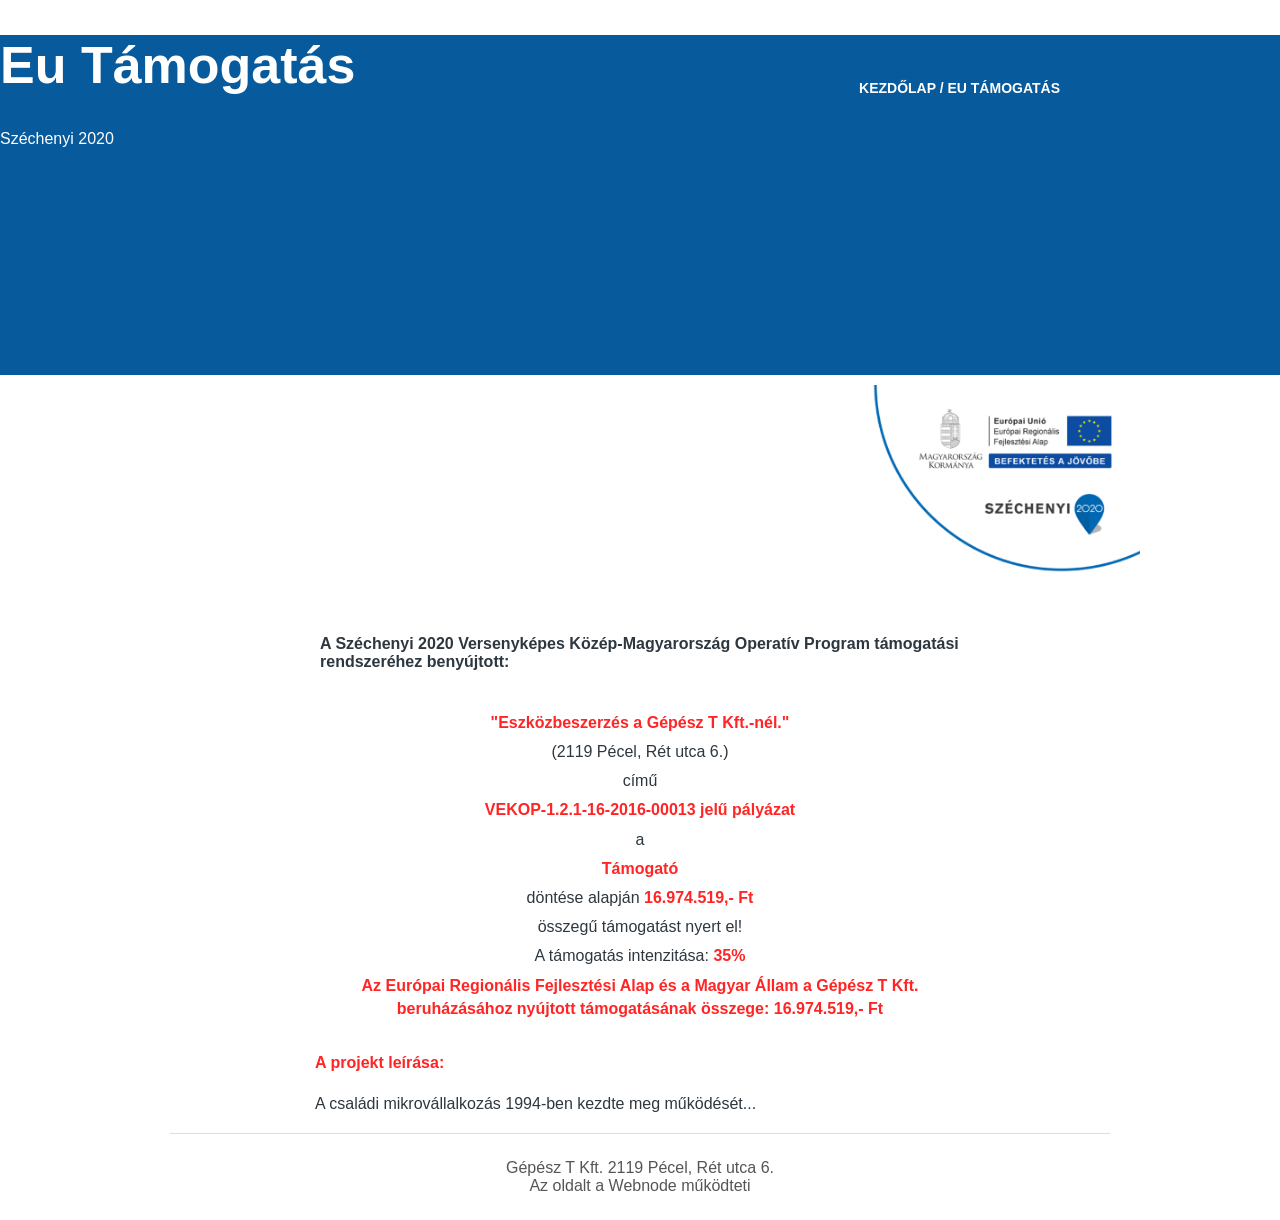
==== eu-tamogatas/index.html @ 1a9e48e1 "Add files via upload" ====
<!DOCTYPE html>
<html>
<head><meta charset="UTF-8"><link rel="stylesheet" href="../assets/style.css"></head>
<body>

<header class="eu-hero">
<div class="nav"><a href="../">KEZDŐLAP</a> / EU TÁMOGATÁS</div>
<h1>Eu Támogatás</h1>
<div class="subtitle">Széchenyi 2020</div>
</header>

<main>
<div class="eu-logo-row">
<img class="logo-eu" src="../assets/szechenyi2020-300.png">
</div>

<div class="eu-intro">
A Széchenyi 2020 Versenyképes Közép-Magyarország Operatív Program támogatási rendszeréhez benyújtott:
</div>

<div class="eu-centered">
<p class="red">"Eszközbeszerzés a Gépész T Kft.-nél."</p>
<p>(2119 Pécel, Rét utca 6.)</p>
<p>című</p>
<p class="red">VEKOP-1.2.1-16-2016-00013 jelű pályázat</p>
<p>a</p>
<p class="red">Támogató</p>
<p>döntése alapján <span class="red">16.974.519,- Ft</span></p>
<p>összegű támogatást nyert el!</p>
<p>A támogatás intenzitása: <span class="red">35%</span></p>
<p class="red">Az Európai Regionális Fejlesztési Alap és a Magyar Állam a Gépész T Kft. beruházásához nyújtott támogatásának összege: 16.974.519,- Ft</p>
</div>

<div class="eu-desc">
<p class="red">A projekt leírása:</p>
<p>A családi mikrovállalkozás 1994-ben kezdte meg működését...</p>
</div>

</main>

<footer class="footer">
Gépész T Kft. 2119 Pécel, Rét utca 6.<br>Az oldalt a Webnode működteti
</footer>

</body></html>
---- assets/style.css ----
body{margin:0;font-family:Arial;color:#2d3740}
.hero{background:#075a9b;height:360px;color:#fff;position:relative}
.nav{position:absolute;top:45px;right:220px;font-weight:bold;font-size:14px}
.nav a{color:#fff;text-decoration:none}
.hero h1{position:absolute;top:150px;width:100%;text-align:center;font-family:Georgia;font-size:70px;text-shadow:2px 3px rgba(0,0,0,.2)}
.hero .subtitle{position:absolute;top:215px;width:100%;text-align:center;font-size:15px;color:rgba(255,255,255,.85)}

.home-main{width:940px;margin:auto;position:relative;padding-top:60px}
.home-info{width:300px;margin-left:20px;color:#555}
.home-info .counter-label{margin-top:45px;margin-bottom:20px}
.logo-home{position:absolute;top:50px;right:40px;width:280px}

.pixel-counter{display:flex;gap:2px}
.digit{width:17px;height:22px;border:1px solid #ddd;background:#f2f2f2;text-align:center;font-family:monospace;color:#666}

.footer{width:940px;margin:auto;border-top:1px solid #ddd;text-align:center;padding:25px 0;color:#555}

.eu-hero{background:#075a9b;height:340px;color:#fff;position:relative}
.eu-hero h1{top:120px;font-size:52px}
.eu-logo-row{position:relative;height:240px}
.logo-eu{position:absolute;right:140px;top:10px;width:270px}

.eu-intro{width:640px;margin:20px auto 0 auto;font-weight:bold}
.eu-centered{width:650px;margin:40px auto 0 auto;text-align:center;line-height:1.45}
.eu-centered p{margin:0 0 6px 0}
.red{color:#ff2525;font-weight:bold}

.eu-desc{width:650px;margin:30px auto 0 auto;line-height:1.6}
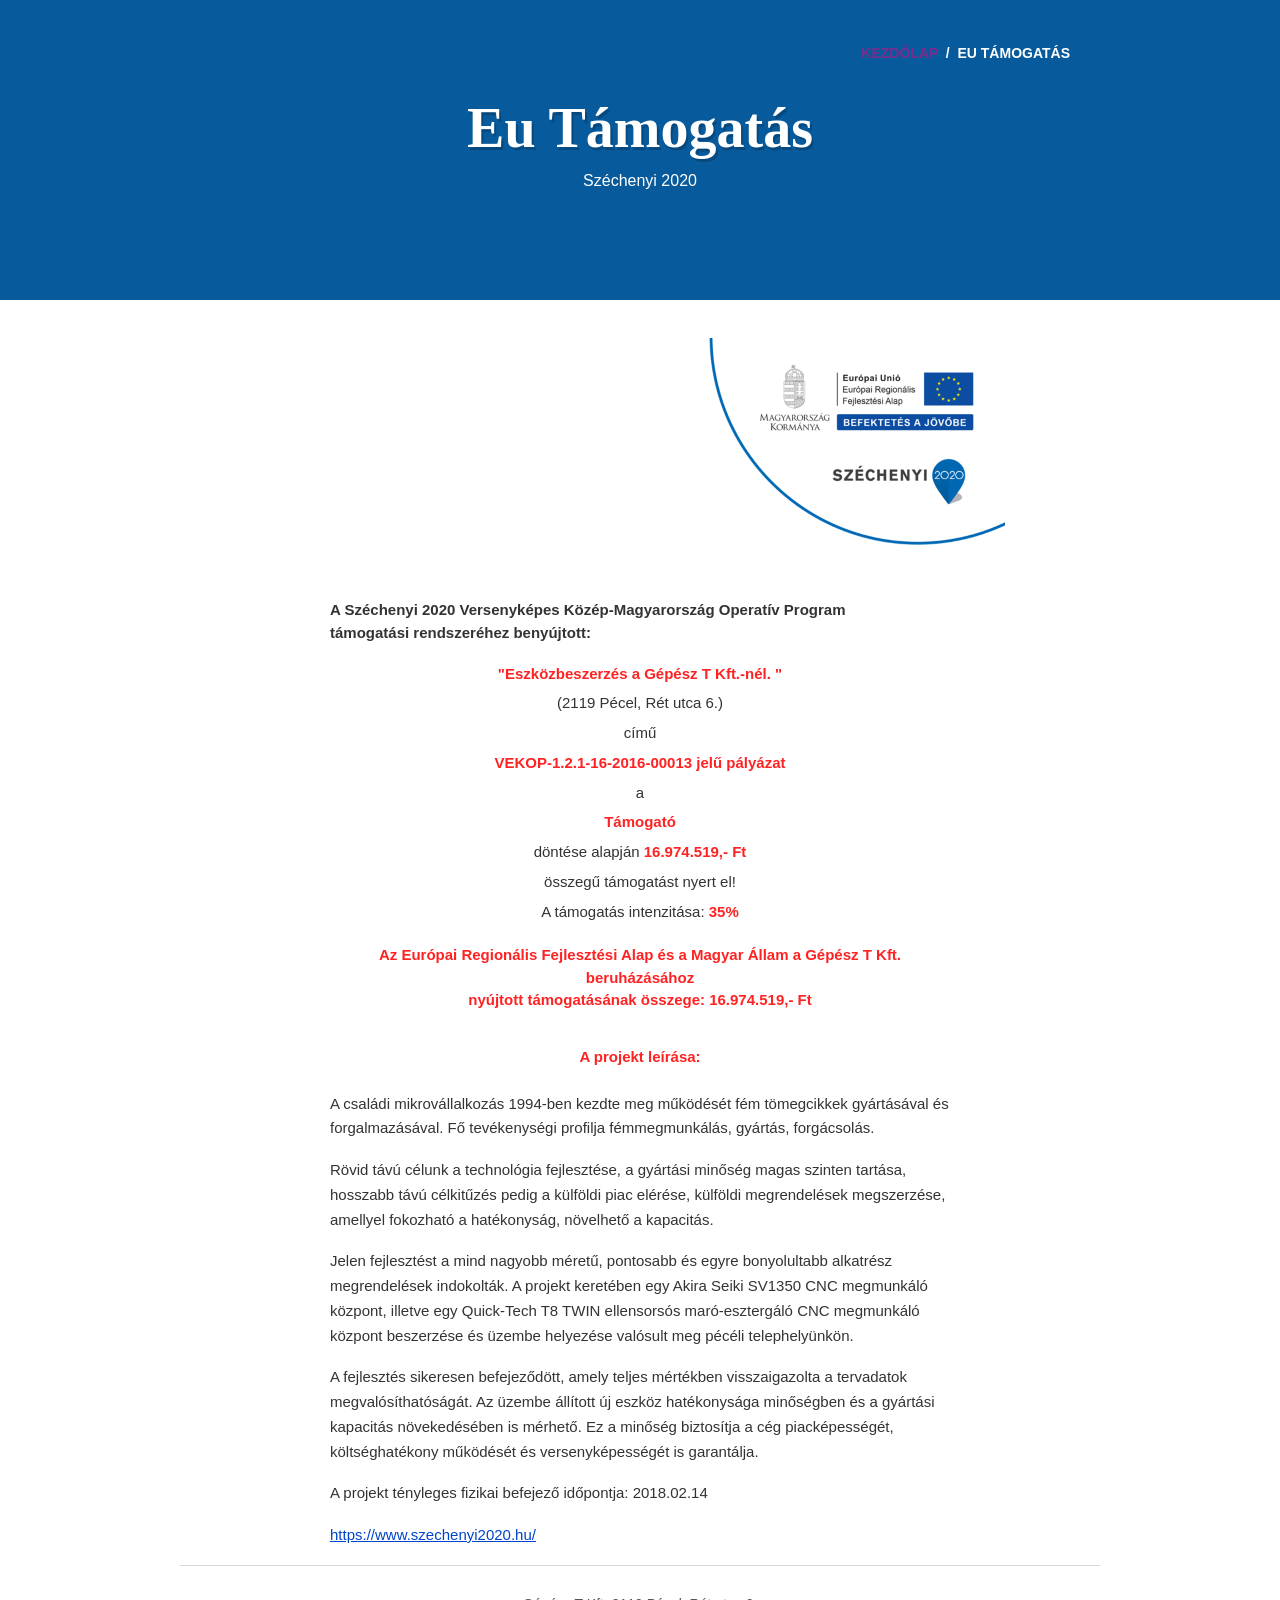
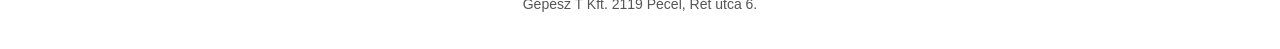
==== commit fb96a2ff: "Add files via upload" ====
--- a/eu-tamogatas/index.html
+++ b/eu-tamogatas/index.html
@@ -1,46 +1,75 @@
-
 <!DOCTYPE html>
-<html>
-<head><meta charset="UTF-8"><link rel="stylesheet" href="../assets/style.css"></head>
+<html lang="hu">
+<head>
+<meta charset="UTF-8">
+<meta name="viewport" content="width=device-width, initial-scale=1.0">
+<title>Eu Támogatás - Gépész T Kft.</title>
+<link rel="stylesheet" href="../assets/style.css">
+</head>
 <body>
 
-<header class="eu-hero">
-<div class="nav"><a href="../">KEZDŐLAP</a> / EU TÁMOGATÁS</div>
-<h1>Eu Támogatás</h1>
-<div class="subtitle">Széchenyi 2020</div>
+<header class="site-header eu">
+  <nav class="top-nav"><a class="visited" href="../">KEZDŐLAP</a>&nbsp;&nbsp;/&nbsp;&nbsp;EU TÁMOGATÁS</nav>
+  <h1 class="site-title">Eu Támogatás</h1>
+  <div class="subtitle">Széchenyi 2020</div>
 </header>
 
-<main>
-<div class="eu-logo-row">
-<img class="logo-eu" src="../assets/szechenyi2020-300.png">
-</div>
+<main class="eu-page">
+  <section class="eu-top">
+    <img class="eu-logo" src="../assets/szechenyi2020-300.png" alt="Széchenyi 2020">
+  </section>
 
-<div class="eu-intro">
-A Széchenyi 2020 Versenyképes Közép-Magyarország Operatív Program támogatási rendszeréhez benyújtott:
-</div>
+  <section class="eu-intro">
+    A Széchenyi 2020 Versenyképes Közép-Magyarország Operatív Program<br>
+    támogatási rendszeréhez benyújtott:
+  </section>
 
-<div class="eu-centered">
-<p class="red">"Eszközbeszerzés a Gépész T Kft.-nél."</p>
-<p>(2119 Pécel, Rét utca 6.)</p>
-<p>című</p>
-<p class="red">VEKOP-1.2.1-16-2016-00013 jelű pályázat</p>
-<p>a</p>
-<p class="red">Támogató</p>
-<p>döntése alapján <span class="red">16.974.519,- Ft</span></p>
-<p>összegű támogatást nyert el!</p>
-<p>A támogatás intenzitása: <span class="red">35%</span></p>
-<p class="red">Az Európai Regionális Fejlesztési Alap és a Magyar Állam a Gépész T Kft. beruházásához nyújtott támogatásának összege: 16.974.519,- Ft</p>
-</div>
+  <section class="eu-main-text">
+    <p class="red">"Eszközbeszerzés a Gépész T Kft.-nél. "</p>
+    <p>(2119 Pécel, Rét utca 6.)</p>
+    <p>című</p>
+    <p class="red">VEKOP-1.2.1-16-2016-00013 jelű pályázat</p>
+    <p>a</p>
+    <p class="red">Támogató</p>
+    <p>döntése alapján <span class="red">16.974.519,- Ft</span></p>
+    <p>összegű támogatást nyert el!</p>
+    <p>A támogatás intenzitása: <span class="red">35%</span></p>
 
-<div class="eu-desc">
-<p class="red">A projekt leírása:</p>
-<p>A családi mikrovállalkozás 1994-ben kezdte meg működését...</p>
-</div>
+    <p class="red support-sum">
+      Az Európai Regionális Fejlesztési Alap és a Magyar Állam a Gépész T Kft. beruházásához<br>
+      nyújtott támogatásának összege: 16.974.519,- Ft
+    </p>
 
+    <p class="red project-title">A projekt leírása:</p>
+  </section>
+
+  <section class="eu-description">
+    <p>A családi mikrovállalkozás 1994-ben kezdte meg működését fém tömegcikkek gyártásával és
+    forgalmazásával. Fő tevékenységi profilja fémmegmunkálás, gyártás, forgácsolás.</p>
+
+    <p>Rövid távú célunk a technológia fejlesztése, a gyártási minőség magas szinten tartása,
+    hosszabb távú célkitűzés pedig a külföldi piac elérése, külföldi megrendelések megszerzése,
+    amellyel fokozható a hatékonyság, növelhető a kapacitás.</p>
+
+    <p>Jelen fejlesztést a mind nagyobb méretű, pontosabb és egyre bonyolultabb alkatrész
+    megrendelések indokolták. A projekt keretében egy Akira Seiki SV1350 CNC megmunkáló
+    központ, illetve egy Quick-Tech T8 TWIN ellensorsós maró-esztergáló CNC megmunkáló
+    központ beszerzése és üzembe helyezése valósult meg pécéli telephelyünkön.</p>
+
+    <p>A fejlesztés sikeresen befejeződött, amely teljes mértékben visszaigazolta a tervadatok
+    megvalósíthatóságát. Az üzembe állított új eszköz hatékonysága minőségben és a gyártási
+    kapacitás növekedésében is mérhető. Ez a minőség biztosítja a cég piacképességét,
+    költséghatékony működését és versenyképességét is garantálja.</p>
+
+    <p>A projekt tényleges fizikai befejező időpontja: 2018.02.14</p>
+
+    <p><a href="https://www.szechenyi2020.hu/">https://www.szechenyi2020.hu/</a></p>
+  </section>
 </main>
 
 <footer class="footer">
-Gépész T Kft. 2119 Pécel, Rét utca 6.<br>Az oldalt a Webnode működteti
+  <div>Gépész T Kft. 2119 Pécel, Rét utca 6.</div>
 </footer>
 
-</body></html>
+</body>
+</html>
--- a/assets/style.css
+++ b/assets/style.css
@@ -1,29 +1,268 @@
 
-body{margin:0;font-family:Arial;color:#2d3740}
-.hero{background:#075a9b;height:360px;color:#fff;position:relative}
-.nav{position:absolute;top:45px;right:220px;font-weight:bold;font-size:14px}
-.nav a{color:#fff;text-decoration:none}
-.hero h1{position:absolute;top:150px;width:100%;text-align:center;font-family:Georgia;font-size:70px;text-shadow:2px 3px rgba(0,0,0,.2)}
-.hero .subtitle{position:absolute;top:215px;width:100%;text-align:center;font-size:15px;color:rgba(255,255,255,.85)}
-
-.home-main{width:940px;margin:auto;position:relative;padding-top:60px}
-.home-info{width:300px;margin-left:20px;color:#555}
-.home-info .counter-label{margin-top:45px;margin-bottom:20px}
-.logo-home{position:absolute;top:50px;right:40px;width:280px}
-
-.pixel-counter{display:flex;gap:2px}
-.digit{width:17px;height:22px;border:1px solid #ddd;background:#f2f2f2;text-align:center;font-family:monospace;color:#666}
-
-.footer{width:940px;margin:auto;border-top:1px solid #ddd;text-align:center;padding:25px 0;color:#555}
-
-.eu-hero{background:#075a9b;height:340px;color:#fff;position:relative}
-.eu-hero h1{top:120px;font-size:52px}
-.eu-logo-row{position:relative;height:240px}
-.logo-eu{position:absolute;right:140px;top:10px;width:270px}
-
-.eu-intro{width:640px;margin:20px auto 0 auto;font-weight:bold}
-.eu-centered{width:650px;margin:40px auto 0 auto;text-align:center;line-height:1.45}
-.eu-centered p{margin:0 0 6px 0}
-.red{color:#ff2525;font-weight:bold}
-
-.eu-desc{width:650px;margin:30px auto 0 auto;line-height:1.6}
+* {
+  box-sizing: border-box;
+}
+
+html, body {
+  margin: 0;
+  padding: 0;
+}
+
+body {
+  font-family: Arial, Helvetica, sans-serif;
+  color: #333;
+  background: #fff;
+  font-size: 16px;
+}
+
+/* --- Header --- */
+.site-header {
+  position: relative;
+  height: 300px;
+  background: #075a9b;
+  color: #fff;
+}
+
+.site-header.home {
+  height: 310px;
+}
+
+.top-nav {
+  position: absolute;
+  top: 45px;
+  right: 210px;
+  font-size: 14px;
+  font-weight: 700;
+  text-transform: uppercase;
+  color: #fff;
+}
+
+.top-nav a {
+  color: #fff;
+  text-decoration: none;
+}
+
+.top-nav .visited {
+  color: #7b2d8f;
+}
+
+.site-title {
+  position: absolute;
+  top: 130px;
+  left: 0;
+  width: 100%;
+  margin: 0;
+  text-align: center;
+  font-family: Georgia, "Times New Roman", serif;
+  font-size: 66px;
+  line-height: 1;
+  color: #fff;
+  font-weight: 700;
+  text-shadow: 2px 3px 0 rgba(0,0,0,0.18);
+}
+
+.site-header.eu .site-title {
+  top: 100px;
+  font-size: 56px;
+}
+
+.subtitle {
+  position: absolute;
+  top: 172px;
+  width: 100%;
+  text-align: center;
+  font-size: 16px;
+  color: #fff;
+}
+
+/* --- Shared layout --- */
+.page {
+  width: 920px;
+  margin: 0 auto;
+}
+
+/* --- Home --- */
+.home-content {
+  position: relative;
+  height: 520px;
+  padding-top: 55px;
+}
+
+.home-info {
+  margin-left: 30px;
+  width: 320px;
+  color: #555;
+  line-height: 1.5;
+}
+
+.home-info p {
+  margin: 0 0 8px 0;
+}
+
+.home-info strong {
+  color: #444;
+}
+
+.counter-title {
+  margin-top: 45px !important;
+  margin-bottom: 22px !important;
+}
+
+.counter {
+  display: inline-flex;
+  gap: 1px;
+}
+
+.counter span {
+  width: 18px;
+  height: 22px;
+  display: inline-flex;
+  align-items: center;
+  justify-content: center;
+  background: linear-gradient(#fafafa, #eeeeee);
+  border: 1px solid #dedede;
+  color: #777;
+  font-family: "Courier New", monospace;
+  font-size: 16px;
+  line-height: 1;
+}
+
+.logo-home {
+  position: absolute;
+  top: 48px;
+  right: 40px;
+  width: 300px;
+  height: auto;
+}
+
+.footer {
+  width: 920px;
+  margin: 0 auto;
+  border-top: 1px solid #d8d8d8;
+  padding: 28px 0 34px 0;
+  text-align: center;
+  color: #555;
+  font-size: 14px;
+  line-height: 1.55;
+}
+
+/* --- EU page --- */
+.eu-page {
+  width: 920px;
+  margin: 0 auto;
+  padding-top: 38px;
+}
+
+.eu-top {
+  position: relative;
+  height: 260px;
+}
+
+.eu-logo {
+  position: absolute;
+  top: 0;
+  right: 95px;
+  width: 300px;
+  height: auto;
+}
+
+.eu-intro {
+  width: 620px;
+  margin: 0 auto;
+  padding-top: 0;
+  font-weight: bold;
+  font-size: 15px;
+  line-height: 1.55;
+  text-align: left;
+}
+
+.eu-main-text {
+  width: 620px;
+  margin: 18px auto 0 auto;
+  text-align: center;
+  font-size: 15px;
+  line-height: 1.45;
+}
+
+.eu-main-text p {
+  margin: 0 0 8px 0;
+}
+
+.red {
+  color: #ff2222;
+  font-weight: bold;
+}
+
+.support-sum {
+  margin-top: 22px !important;
+  line-height: 1.5;
+}
+
+.project-title {
+  margin-top: 34px !important;
+  margin-bottom: 24px !important;
+}
+
+.eu-description {
+  width: 620px;
+  margin: 0 auto;
+  font-size: 15px;
+  line-height: 1.65;
+  text-align: left;
+}
+
+.eu-description p {
+  margin: 0 0 17px 0;
+}
+
+.eu-description a {
+  color: #0044cc;
+}
+
+/* responsive fallback */
+@media (max-width: 980px) {
+  .page, .footer, .eu-page {
+    width: calc(100% - 40px);
+  }
+
+  .top-nav {
+    right: 25px;
+    top: 25px;
+  }
+
+  .site-title,
+  .site-header.eu .site-title {
+    font-size: 44px;
+  }
+
+  .home-content {
+    height: auto;
+    padding-bottom: 60px;
+  }
+
+  .logo-home {
+    position: static;
+    display: block;
+    margin: 40px auto 0 auto;
+  }
+
+  .home-info {
+    margin-left: 0;
+  }
+
+  .eu-top {
+    height: auto;
+  }
+
+  .eu-logo {
+    position: static;
+    display: block;
+    margin: 0 auto 35px auto;
+  }
+
+  .eu-intro,
+  .eu-main-text,
+  .eu-description {
+    width: 100%;
+  }
+}
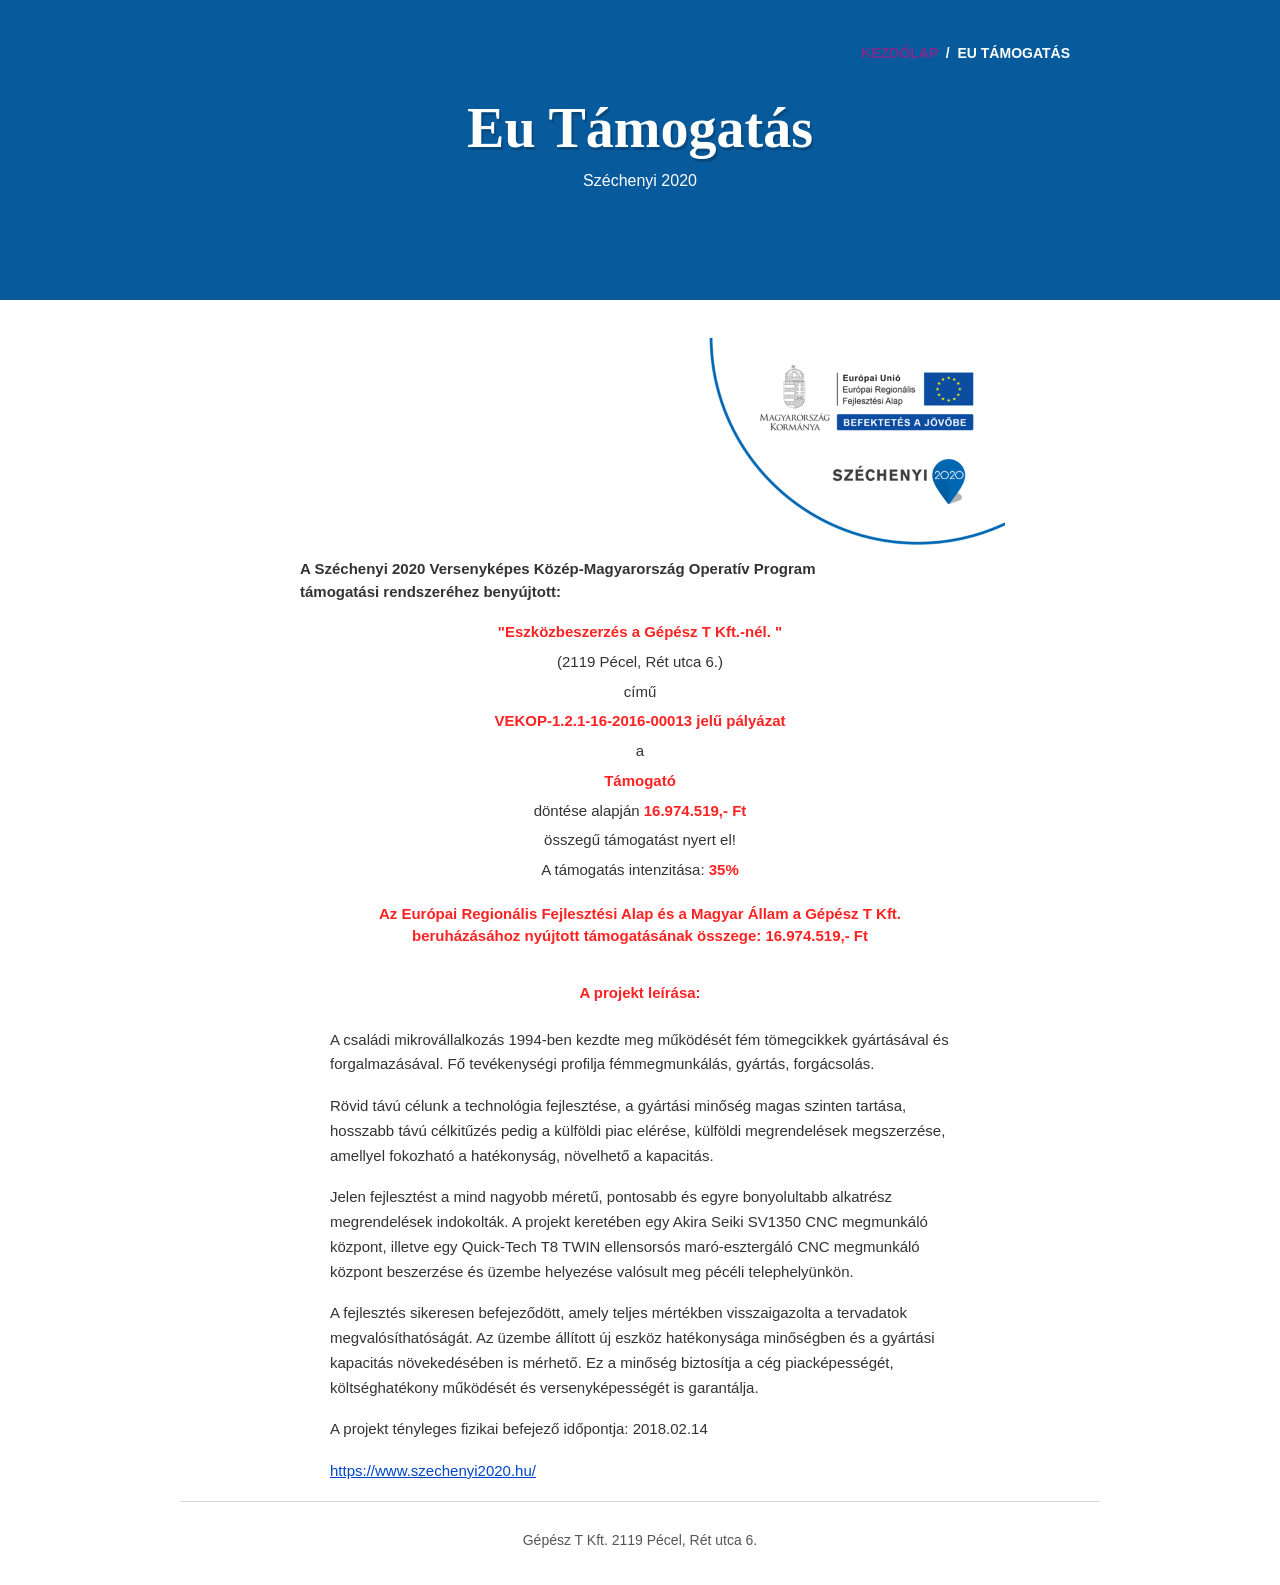
==== commit eec92f1c: "Update index.html" ====
--- a/eu-tamogatas/index.html
+++ b/eu-tamogatas/index.html
@@ -35,10 +35,10 @@
     <p>összegű támogatást nyert el!</p>
     <p>A támogatás intenzitása: <span class="red">35%</span></p>
 
-    <p class="red support-sum">
-      Az Európai Regionális Fejlesztési Alap és a Magyar Állam a Gépész T Kft. beruházásához<br>
-      nyújtott támogatásának összege: 16.974.519,- Ft
-    </p>
+   <p class="red support-sum">
+  Az Európai Regionális Fejlesztési Alap és a Magyar Állam a Gépész T Kft.
+  beruházásához nyújtott támogatásának összege: 16.974.519,- Ft
+</p>
 
     <p class="red project-title">A projekt leírása:</p>
   </section>
--- a/assets/style.css
+++ b/assets/style.css
@@ -167,12 +167,13 @@
 }
 
 .eu-intro {
-  width: 620px;
-  margin: 0 auto;
-  padding-top: 0;
+  width: 600px;
+  margin: 0;
+  margin-left: 120px;   /* balra tolás */
+  margin-top: -40px;    /* feljebb húzás */
   font-weight: bold;
   font-size: 15px;
-  line-height: 1.55;
+  line-height: 1.5;
   text-align: left;
 }
 
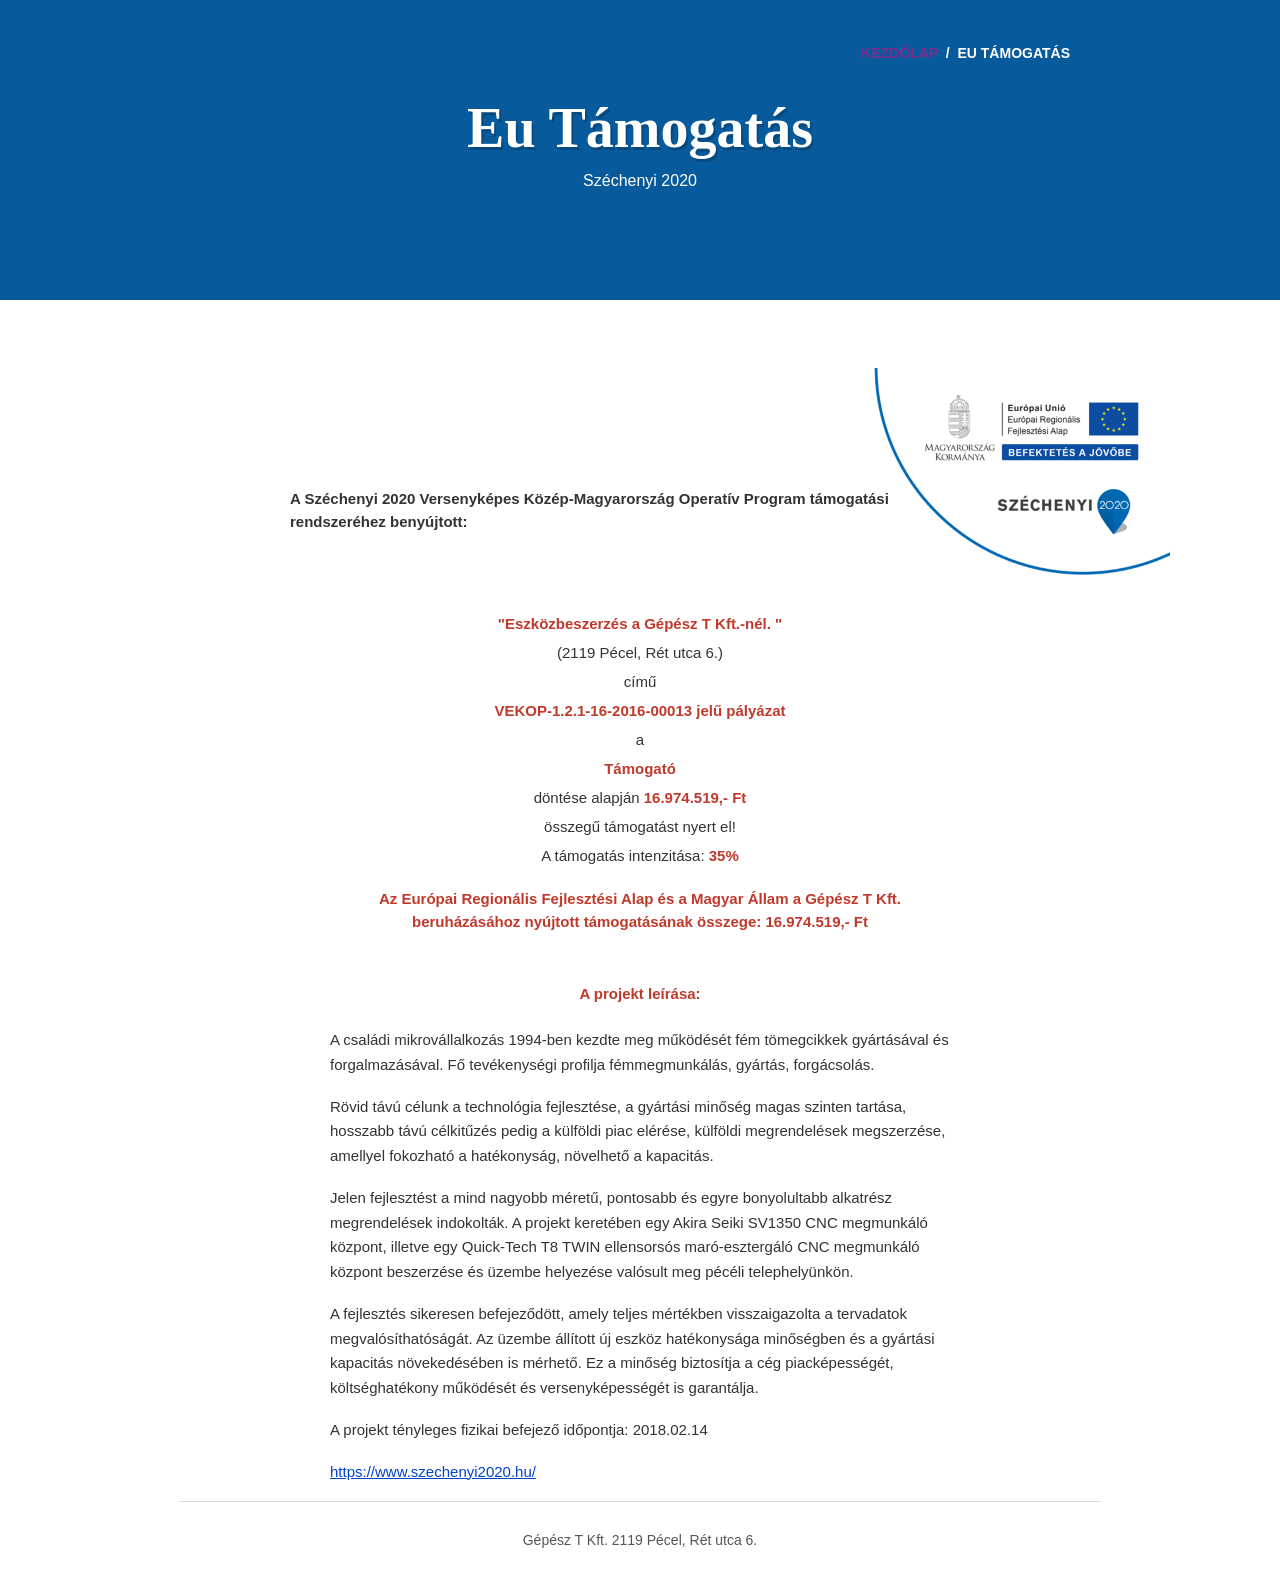
==== commit 01c596fe: "Add files via upload" ====
--- a/eu-tamogatas/index.html
+++ b/eu-tamogatas/index.html
@@ -20,7 +20,7 @@
   </section>
 
   <section class="eu-intro">
-    A Széchenyi 2020 Versenyképes Közép-Magyarország Operatív Program<br>
+    A Széchenyi 2020 Versenyképes Közép-Magyarország Operatív Program
     támogatási rendszeréhez benyújtott:
   </section>
 
--- a/assets/style.css
+++ b/assets/style.css
@@ -160,17 +160,19 @@
 
 .eu-logo {
   position: absolute;
-  top: 0;
-  right: 95px;
-  width: 300px;
-  height: auto;
+  top: 40px;
+  right: -40px;
+
+  width: auto;       /* EZ A LÉNYEG */
+  height: auto;      /* EZ IS */
+
+  max-width: none;   /* biztos ne korlátozza */
 }
 
 .eu-intro {
   width: 600px;
-  margin: 0;
-  margin-left: 120px;   /* balra tolás */
-  margin-top: -40px;    /* feljebb húzás */
+  margin-left: 60px;
+  margin-top: -160px;  /* picit feljebb */
   font-weight: bold;
   font-size: 15px;
   line-height: 1.5;
@@ -200,7 +202,7 @@
 }
 
 .project-title {
-  margin-top: 34px !important;
+  margin-top: 50px !important;
   margin-bottom: 24px !important;
 }
 
@@ -267,3 +269,33 @@
     width: 100%;
   }
 }
+
+
+/* ==== V8 FINOMHANGOLÁS ==== */
+
+.eu-intro {
+  width: 600px;
+  margin-left: 110px;
+  margin-top: -110px;
+  font-weight: bold;
+  font-size: 15px;
+  line-height: 1.5;
+  text-align: left;
+}
+
+.eu-main-text {
+  margin-top: 80px;
+  line-height: 1.4;
+}
+
+.eu-logo {
+  position: absolute;
+  top: 30px;
+  right: -70px;
+  width: 300px;
+}
+
+.red {
+  color: #c0392b; /* mattabb piros */
+}
+
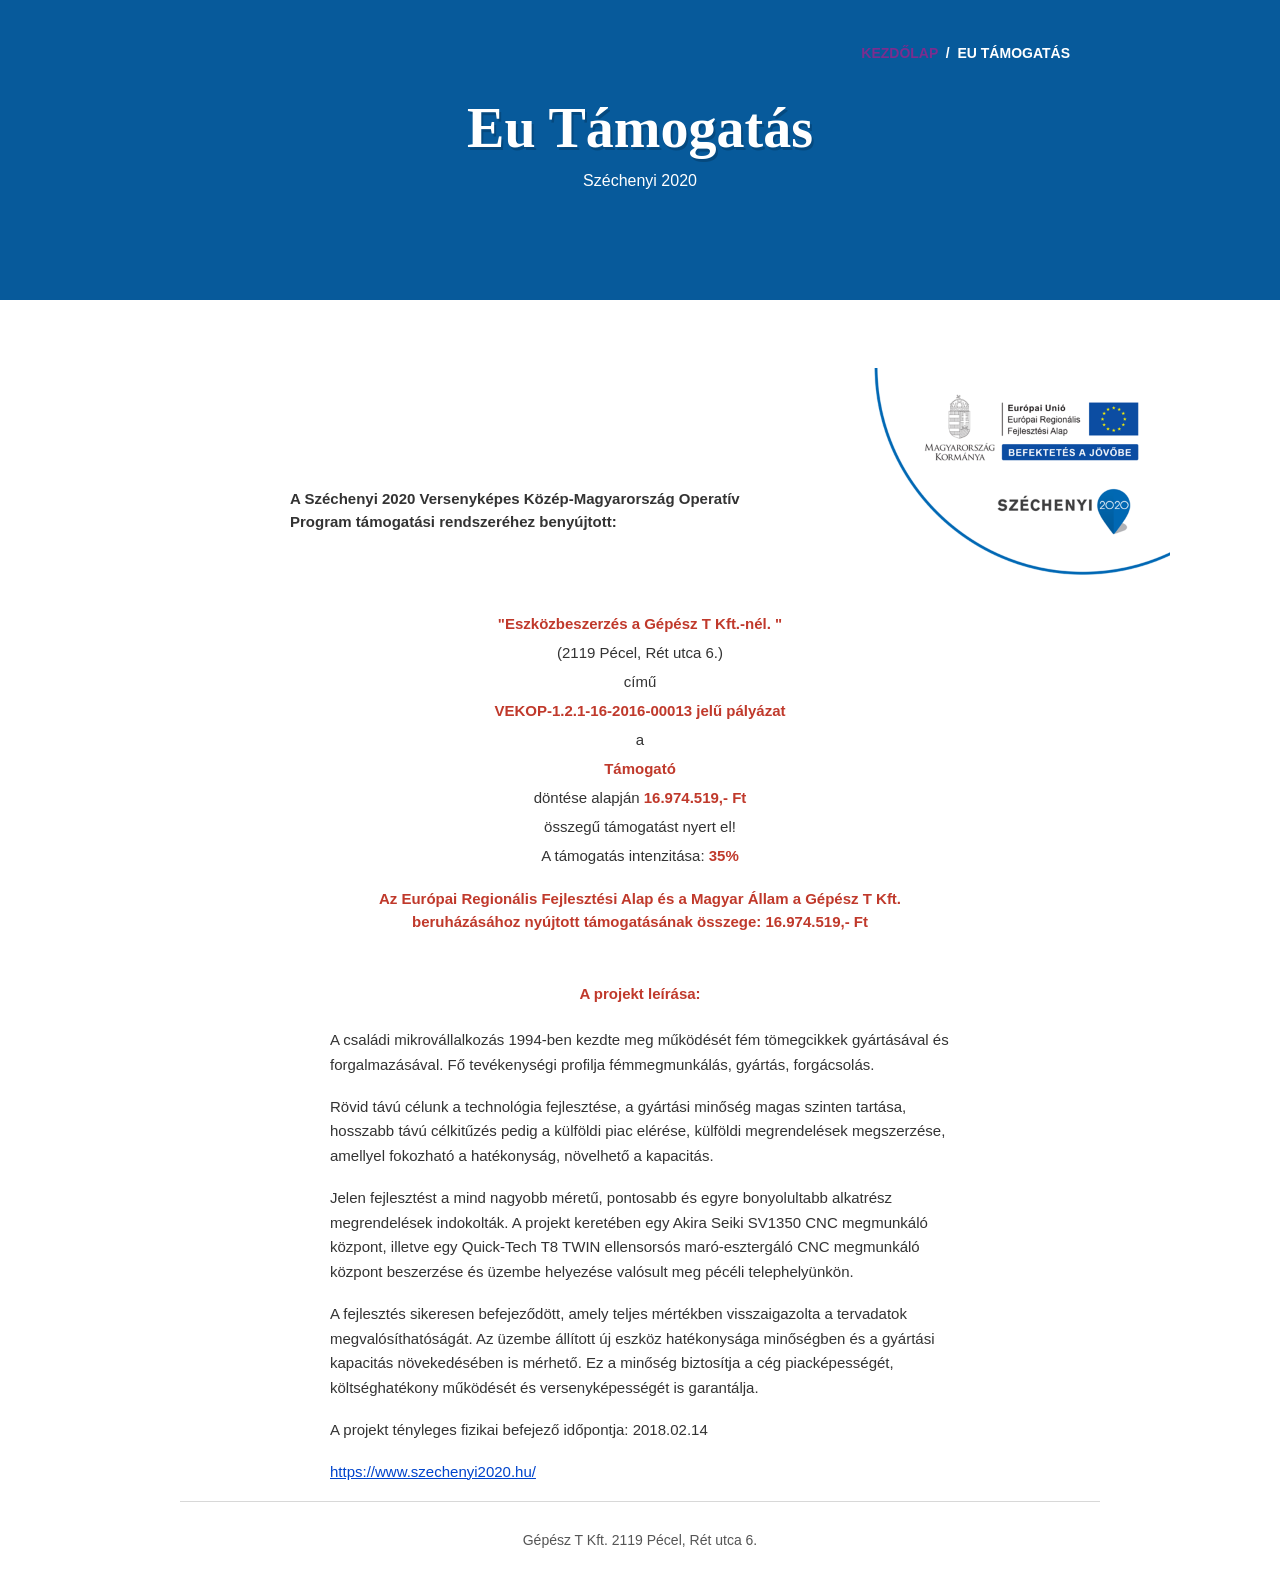
==== commit fa4b82f4: "Update index.html" ====
--- a/eu-tamogatas/index.html
+++ b/eu-tamogatas/index.html
@@ -20,8 +20,8 @@
   </section>
 
   <section class="eu-intro">
-    A Széchenyi 2020 Versenyképes Közép-Magyarország Operatív Program
-    támogatási rendszeréhez benyújtott:
+   A Széchenyi 2020 Versenyképes Közép-Magyarország Operatív<br>
+Program támogatási rendszeréhez benyújtott:
   </section>
 
   <section class="eu-main-text">
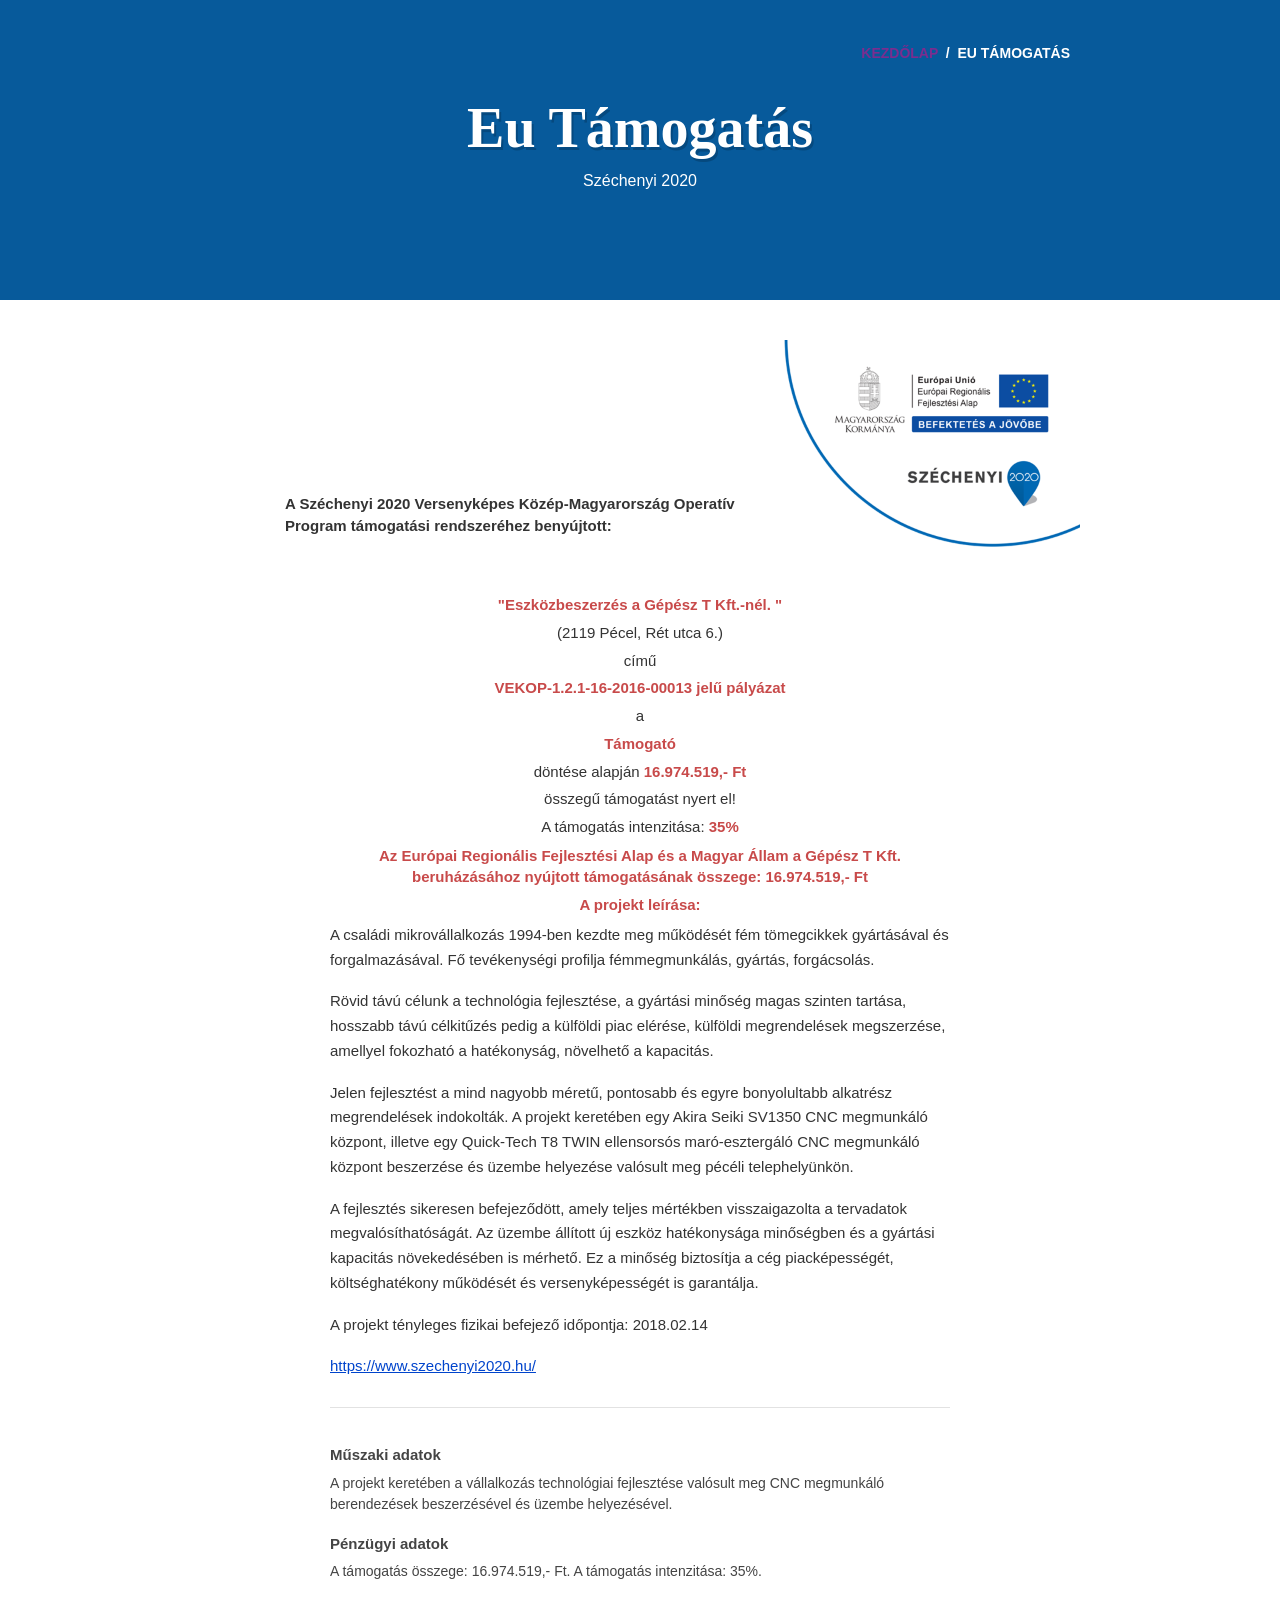
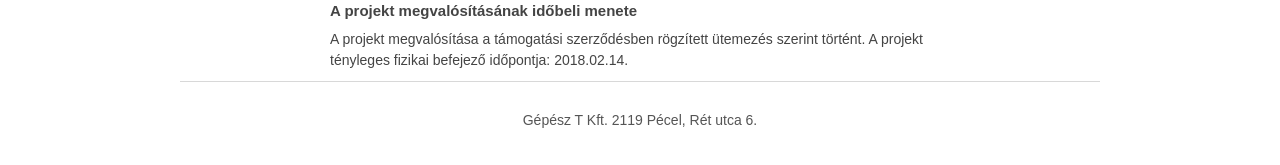
==== commit 085a203d: "Add files via upload" ====
--- a/eu-tamogatas/index.html
+++ b/eu-tamogatas/index.html
@@ -20,8 +20,8 @@
   </section>
 
   <section class="eu-intro">
-   A Széchenyi 2020 Versenyképes Közép-Magyarország Operatív<br>
-Program támogatási rendszeréhez benyújtott:
+    A Széchenyi 2020 Versenyképes Közép-Magyarország Operatív<br>
+    Program támogatási rendszeréhez benyújtott:
   </section>
 
   <section class="eu-main-text">
@@ -65,6 +65,18 @@
 
     <p><a href="https://www.szechenyi2020.hu/">https://www.szechenyi2020.hu/</a></p>
   </section>
+
+  <section class="compliance-sections">
+    <h2>Műszaki adatok</h2>
+    <p>A projekt keretében a vállalkozás technológiai fejlesztése valósult meg CNC megmunkáló berendezések beszerzésével és üzembe helyezésével.</p>
+
+    <h2>Pénzügyi adatok</h2>
+    <p>A támogatás összege: 16.974.519,- Ft. A támogatás intenzitása: 35%.</p>
+
+    <h2>A projekt megvalósításának időbeli menete</h2>
+    <p>A projekt megvalósítása a támogatási szerződésben rögzített ütemezés szerint történt. A projekt tényleges fizikai befejező időpontja: 2018.02.14.</p>
+  </section>
+
 </main>
 
 <footer class="footer">
--- a/assets/style.css
+++ b/assets/style.css
@@ -271,31 +271,157 @@
 }
 
 
-/* ==== V8 FINOMHANGOLÁS ==== */
+/* ==== V9 pályázati/arculati finomhangolás ==== */
+.red { color: #c94b4b !important; }
 
 .eu-intro {
-  width: 600px;
-  margin-left: 110px;
-  margin-top: -110px;
-  font-weight: bold;
+  width: 600px !important;
+  margin-left: 105px !important;
+  margin-top: -105px !important;
+  font-weight: bold !important;
+  font-size: 15px !important;
+  line-height: 1.5 !important;
+  text-align: left !important;
+}
+
+.eu-main-text {
+  margin-top: 62px !important;
+  line-height: 1.38 !important;
+}
+
+.eu-main-text p {
+  margin-top: 0 !important;
+  margin-bottom: 7px !important;
+}
+
+.support-sum {
+  max-width: 720px !important;
+  margin-left: auto !important;
+  margin-right: auto !important;
+  line-height: 1.45 !important;
+}
+
+.eu-logo,
+.logo-eu {
+  width: 300px !important;
+  min-height: 150px !important;
+  height: auto !important;
+  right: -55px !important;
+  top: 28px !important;
+}
+
+.logo-home {
+  width: 300px !important;
+  min-height: 150px !important;
+  height: auto !important;
+}
+
+.compliance-sections {
+  width: 620px;
+  margin: 30px auto 0 auto;
   font-size: 15px;
-  line-height: 1.5;
-  text-align: left;
-}
-
+  line-height: 1.55;
+  color: #333;
+}
+
+.compliance-sections h2 {
+  font-size: 16px;
+  margin: 24px 0 8px 0;
+  color: #333;
+}
+
+.compliance-sections p {
+  margin: 0 0 12px 0;
+}
+
+
+/* ==== V10 végső tartalmi + arculati javítás ==== */
+
+/* mattabb, régi Webnode-szerű piros */
+.red {
+  color: #c84a4a !important;
+}
+
+/* EU oldal intro pontosabb pozíciója */
+.eu-intro {
+  width: 600px !important;
+  margin-left: 105px !important;
+  margin-top: -105px !important;
+  font-weight: bold !important;
+  font-size: 15px !important;
+  line-height: 1.48 !important;
+  text-align: left !important;
+}
+
+/* Eszközbeszerzés blokk: az eredetihez közelebb, lentebbről induljon */
 .eu-main-text {
-  margin-top: 80px;
-  line-height: 1.4;
-}
-
-.eu-logo {
-  position: absolute;
-  top: 30px;
-  right: -70px;
-  width: 300px;
-}
-
-.red {
-  color: #c0392b; /* mattabb piros */
-}
-
+  margin-top: 58px !important;
+  line-height: 1.38 !important;
+}
+
+.eu-main-text p {
+  margin-top: 0 !important;
+  margin-bottom: 7px !important;
+}
+
+/* Hosszú piros támogatási összeg mondat: ne rossz helyen törjön */
+.support-sum {
+  max-width: 760px !important;
+  margin-left: auto !important;
+  margin-right: auto !important;
+  line-height: 1.45 !important;
+}
+
+/* Infóblokk - alapeset: eredetihez hasonló helyzet */
+.eu-logo,
+.logo-eu {
+  width: 300px !important;
+  min-height: 150px !important;
+  height: auto !important;
+  right: -55px !important;
+  top: 28px !important;
+}
+
+/* Honlap arculati megfelelőség: görgetés közben is látható jobb oldali infóblokk.
+   Desktopon fixed, kisebb képernyőn visszaáll normál folyásba. */
+@media (min-width: 981px) {
+  .eu-logo,
+  .logo-eu {
+    position: fixed !important;
+    top: 340px !important;
+    right: calc((100vw - 920px) / 2 + 20px) !important;
+    z-index: 10 !important;
+  }
+
+  .logo-home {
+    position: fixed !important;
+    top: 365px !important;
+    right: calc((100vw - 920px) / 2 + 40px) !important;
+    width: 300px !important;
+    min-height: 150px !important;
+    height: auto !important;
+    z-index: 10 !important;
+  }
+}
+
+/* A kötelező 3 projektadat szekció: legyen meg, de ne verje szét az eredeti kinézetet */
+.compliance-sections {
+  width: 620px !important;
+  margin: 28px auto 0 auto !important;
+  font-size: 14px !important;
+  line-height: 1.5 !important;
+  color: #444 !important;
+  border-top: 1px solid #e2e2e2 !important;
+  padding-top: 18px !important;
+}
+
+.compliance-sections h2 {
+  font-size: 15px !important;
+  margin: 18px 0 6px 0 !important;
+  color: #444 !important;
+  font-weight: bold !important;
+}
+
+.compliance-sections p {
+  margin: 0 0 10px 0 !important;
+}
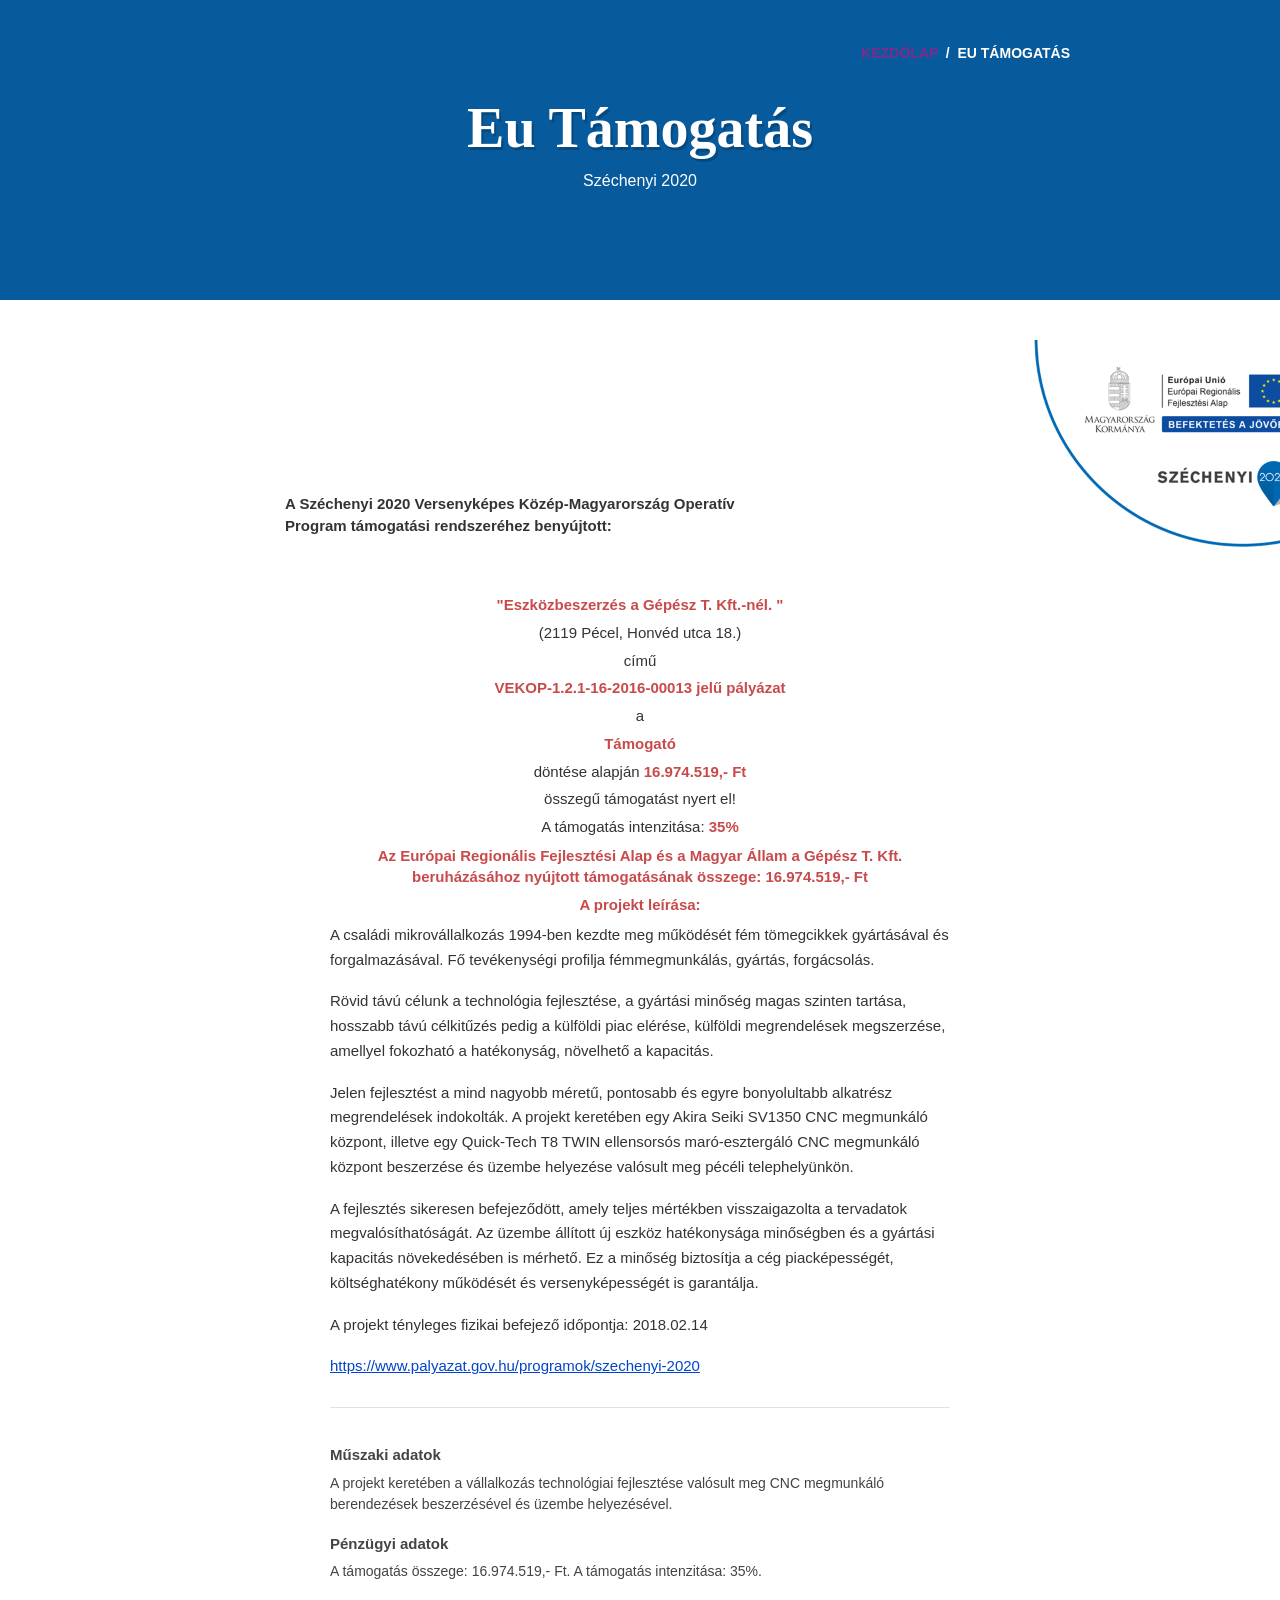
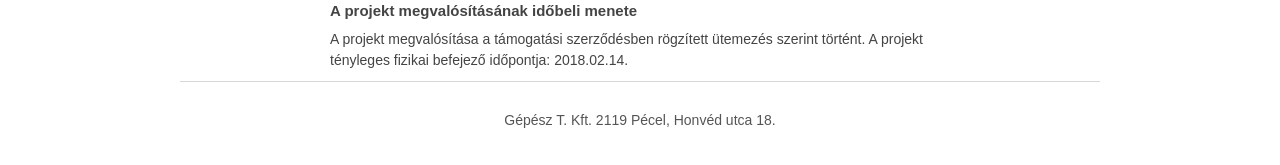
==== commit fd89863a: "Add files via upload" ====
--- a/eu-tamogatas/index.html
+++ b/eu-tamogatas/index.html
@@ -3,7 +3,7 @@
 <head>
 <meta charset="UTF-8">
 <meta name="viewport" content="width=device-width, initial-scale=1.0">
-<title>Eu Támogatás - Gépész T Kft.</title>
+<title>Eu Támogatás - Gépész T. Kft.</title>
 <link rel="stylesheet" href="../assets/style.css">
 </head>
 <body>
@@ -25,8 +25,8 @@
   </section>
 
   <section class="eu-main-text">
-    <p class="red">"Eszközbeszerzés a Gépész T Kft.-nél. "</p>
-    <p>(2119 Pécel, Rét utca 6.)</p>
+    <p class="red">"Eszközbeszerzés a Gépész T. Kft.-nél. "</p>
+    <p>(2119 Pécel, Honvéd utca 18.)</p>
     <p>című</p>
     <p class="red">VEKOP-1.2.1-16-2016-00013 jelű pályázat</p>
     <p>a</p>
@@ -36,7 +36,7 @@
     <p>A támogatás intenzitása: <span class="red">35%</span></p>
 
    <p class="red support-sum">
-  Az Európai Regionális Fejlesztési Alap és a Magyar Állam a Gépész T Kft.
+  Az Európai Regionális Fejlesztési Alap és a Magyar Állam a Gépész T. Kft.
   beruházásához nyújtott támogatásának összege: 16.974.519,- Ft
 </p>
 
@@ -63,7 +63,7 @@
 
     <p>A projekt tényleges fizikai befejező időpontja: 2018.02.14</p>
 
-    <p><a href="https://www.szechenyi2020.hu/">https://www.szechenyi2020.hu/</a></p>
+    <p><a href="https://www.palyazat.gov.hu/programok/szechenyi-2020">https://www.palyazat.gov.hu/programok/szechenyi-2020</a></p>
   </section>
 
   <section class="compliance-sections">
@@ -80,7 +80,7 @@
 </main>
 
 <footer class="footer">
-  <div>Gépész T Kft. 2119 Pécel, Rét utca 6.</div>
+  <div>Gépész T. Kft. 2119 Pécel, Honvéd utca 18.</div>
 </footer>
 
 </body>
--- a/assets/style.css
+++ b/assets/style.css
@@ -425,3 +425,30 @@
 .compliance-sections p {
   margin: 0 0 10px 0 !important;
 }
+
+
+/* ==== V11 apró javítások ==== */
+
+/* A fix infóblokkot sokkal jobbra toljuk, hogy görgetéskor ne takarja a szöveget. */
+@media (min-width: 981px) {
+  .eu-logo,
+  .logo-eu {
+    right: calc((100vw - 920px) / 2 - 230px) !important;
+  }
+
+  .logo-home {
+    right: calc((100vw - 920px) / 2 - 210px) !important;
+  }
+}
+
+/* Nagyon széles képernyőn se ússzon vissza a szöveg fölé. */
+@media (min-width: 1400px) {
+  .eu-logo,
+  .logo-eu {
+    right: 55px !important;
+  }
+
+  .logo-home {
+    right: 75px !important;
+  }
+}
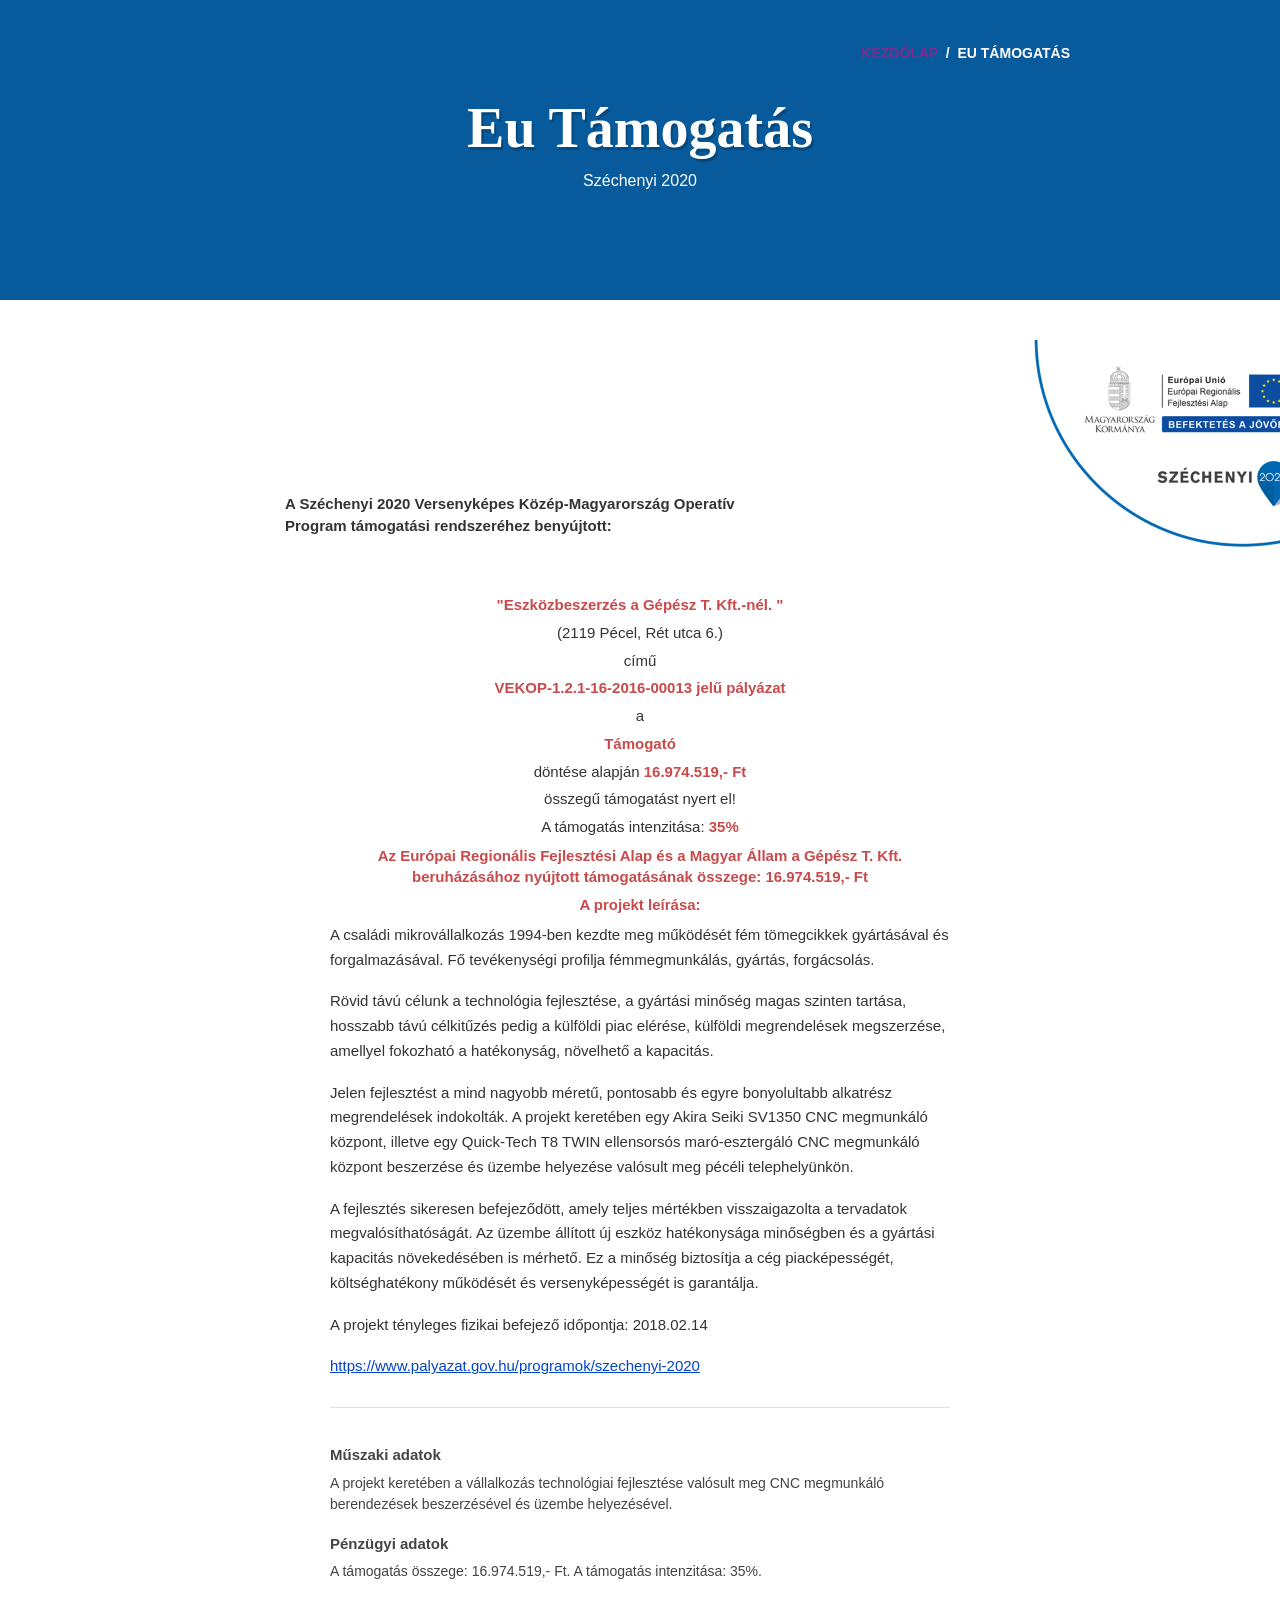
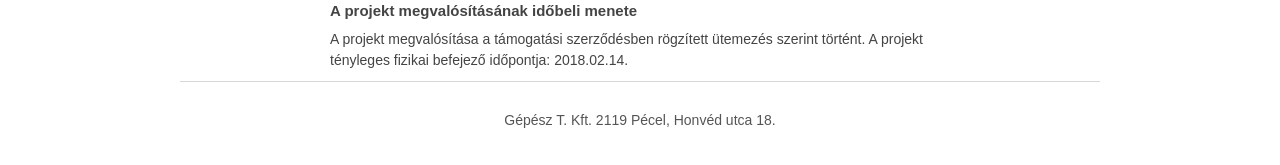
==== commit 19b4ec01: "Update index.html" ====
--- a/eu-tamogatas/index.html
+++ b/eu-tamogatas/index.html
@@ -26,7 +26,7 @@
 
   <section class="eu-main-text">
     <p class="red">"Eszközbeszerzés a Gépész T. Kft.-nél. "</p>
-    <p>(2119 Pécel, Honvéd utca 18.)</p>
+    <p>(2119 Pécel, Rét utca 6.)</p>
     <p>című</p>
     <p class="red">VEKOP-1.2.1-16-2016-00013 jelű pályázat</p>
     <p>a</p>
